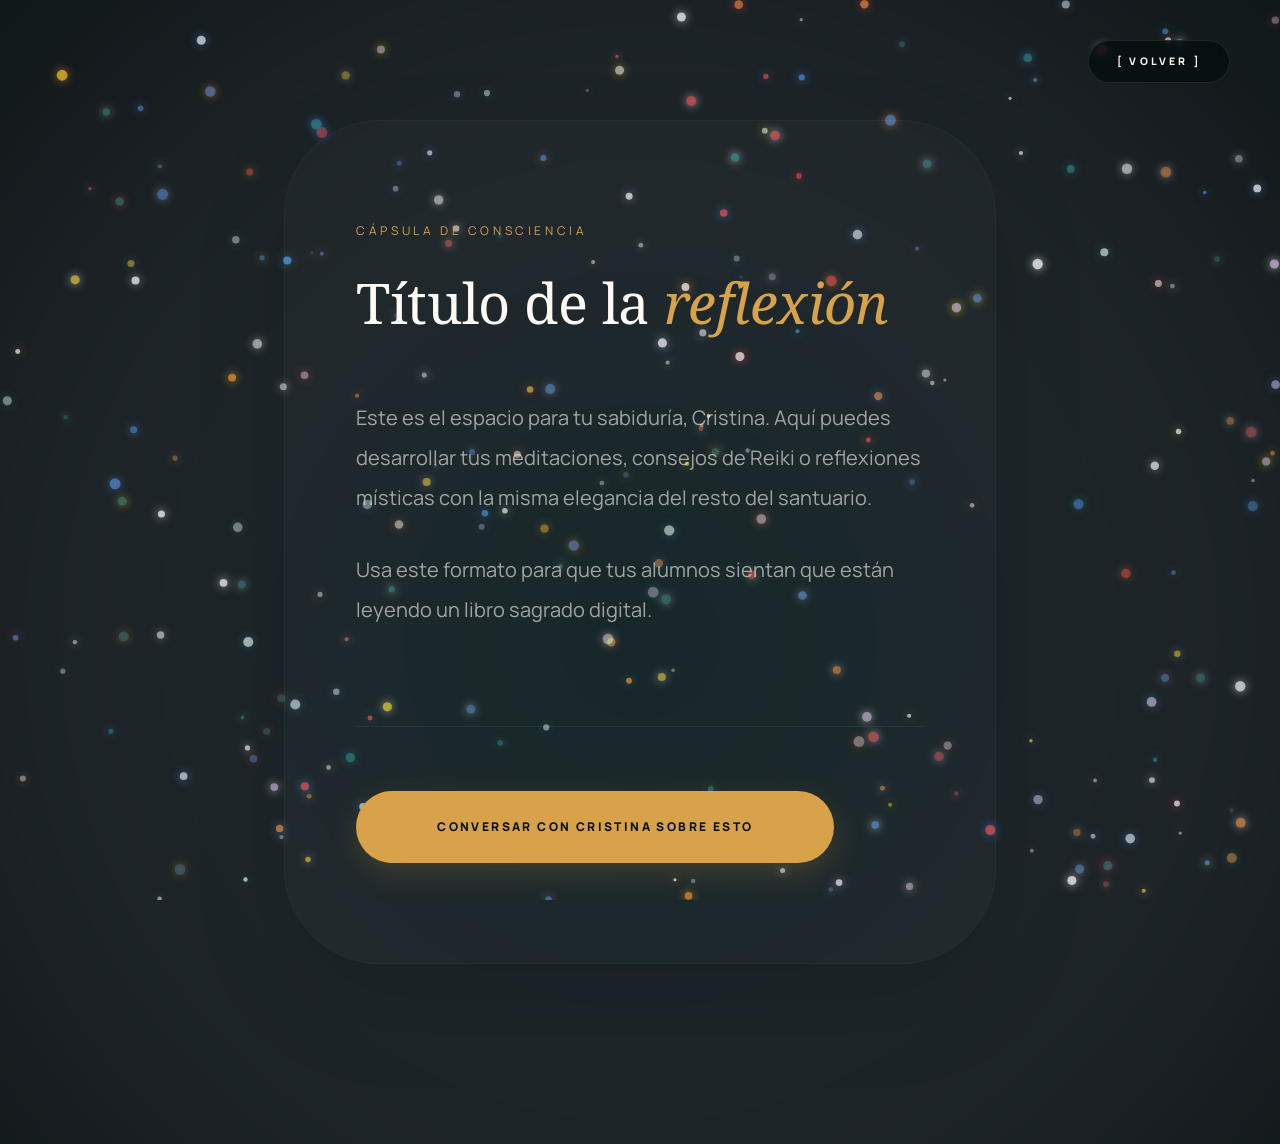
==== capsula-detalle.html @ 937e8484 "feat: initial commit for Yoganesha Digital Sanctuary" ====
<!DOCTYPE html>
<html lang="es">
<head>
    <meta charset="UTF-8">
    <meta name="viewport" content="width=device-width, initial-scale=1.0">
    <title>Cápsula de Consciencia | Detalle | YOGANHESHA</title>
    <link rel="stylesheet" href="style.css?v=61.0">
    <link href="https://fonts.googleapis.com/css2?family=Manrope:wght@600;800&family=Noto+Serif:ital,wght@0,400;0,700;1,400&display=swap" rel="stylesheet">
</head>
<body>
    <div class="aura-nebula"></div>
    <canvas id="aura-particles"></canvas>
    <div class="controls-top">
        <a href="capsulas.html" class="menu-trigger" style="text-decoration: none;"><span>[ Volver ]</span></a>
    </div>

    <main class="section" style="padding-top: 120px;">
        <article class="container-s reveal active" style="opacity: 1; filter: blur(0); transform: translateY(0);">
            <div class="section-plane" style="padding: 100px 10%;">
                <span style="color: var(--accent); font-size: 0.75rem; text-transform: uppercase; letter-spacing: 0.3em; display: block; margin-bottom: 2rem;">Cápsula de Consciencia</span>
                <h1 class="section-title" style="text-align: left; font-size: 3.5rem;">Título de la <span class="accent-text">reflexión</span></h1>
                
                <div style="margin-top: 4rem; text-align: left; font-size: 1.25rem; line-height: 2; color: var(--text-muted);">
                    <p style="margin-bottom: 2rem;">Este es el espacio para tu sabiduría, Cristina. Aquí puedes desarrollar tus meditaciones, consejos de Reiki o reflexiones místicas con la misma elegancia del resto del santuario.</p>
                    <p>Usa este formato para que tus alumnos sientan que están leyendo un libro sagrado digital.</p>
                </div>

                <div style="margin-top: 6rem; border-top: 1px solid rgba(255,255,255,0.05); padding-top: 4rem;">
                    <a href="https://wa.me/56985966922" class="btn-primary">Conversar con Cristina sobre esto</a>
                </div>
            </div>
        </article>
    </main>

    <script src="main.js?v=61.0"></script>
</body>
</html>
---- style.css ----
:root {
    /* ✨ IDENTIDAD YOGANHESHA v51.0 (Monumental Presence) ✨ */
    --primary: #2D8C8C;
    --accent: #D7A24A;
    --aura: #C9B6D9;
    --bg-base: #071010;
    --text-base: #FDF9F4;
    --text-muted: rgba(253, 249, 244, 0.6);
    --blur-base: rgba(7, 16, 16, 0.85);
    --surface: rgba(255, 255, 255, 0.03);
    --glass-bg: rgba(255, 255, 255, 0.015);
    --logo-shadow: 0 0 100px rgba(215, 162, 74, 0.25);
    
    --container-m: 1240px;
    --container-s: 840px;
    --transition: cubic-bezier(0.16, 1, 0.3, 1);
}

:root[data-theme="light"] {
    --bg-base: #FDF9F4;
    --text-base: #071010;
    --text-muted: rgba(7, 16, 16, 0.55);
    --blur-base: rgba(253, 249, 244, 0.9);
    --surface: rgba(255, 255, 255, 0.85);
}

/* 🖼️ RESET & BASE */
* { margin: 0; padding: 0; box-sizing: border-box; -webkit-font-smoothing: antialiased; }

body { background-color: var(--bg-base); color: var(--text-base); font-family: 'Manrope', sans-serif; transition: 0.8s ease; line-height: 1.6; overflow-x: hidden; scroll-behavior: smooth; }

/* 🏔️ UTILITIES */
.container-m { max-width: var(--container-m); margin: 0 auto; padding: 0 5%; }
.container-s { max-width: var(--container-s); margin: 0 auto; padding: 0 5%; }
.accent-text { color: var(--accent); font-style: italic; }
.section-title { font-family: 'Noto Serif', serif; font-size: clamp(2.5rem, 6vw, 4rem); font-weight: 400; line-height: 1.1; margin-bottom: 2.5rem; letter-spacing: -0.01em; text-align: center; }

/* 🎇 CELESTIAL ELEMENTS */
#aura-particles { position: fixed; top: 0; left: 0; width: 100%; height: 100%; pointer-events: none; z-index: 50; }
.aura-nebula { position: fixed; width: 150vw; height: 150vw; left: -25vw; top: -25vw; background: radial-gradient(circle at center, var(--primary) 0%, var(--aura) 40%, transparent 80%); z-index: -1; filter: blur(150px); opacity: 0.15; animation: nebula-drift 30s ease-in-out infinite; }

/* 🏔️ NAVIGATION & PORTAL MENU */
.controls-top { position: fixed; top: 40px; right: 50px; z-index: 2000; display: flex; gap: 15px; }
.theme-switch, .menu-trigger { background: var(--blur-base); backdrop-filter: blur(40px); border: 1px solid rgba(128,128,128,0.2); padding: 12px 28px; border-radius: 500px; cursor: pointer; display: flex; align-items: center; gap: 10px; font-size: 0.65rem; font-weight: 800; text-transform: uppercase; letter-spacing: 0.2rem; color: var(--text-base); transition: 0.5s var(--transition); }

.menu-portal { position: fixed; top: 0; left: 0; width: 100%; height: 100%; background: var(--blur-base); backdrop-filter: blur(50px); z-index: 3000; padding: 100px 10%; display: flex; align-items: center; justify-content: center; transform: translateY(-100%); transition: 1.2s cubic-bezier(0.16, 1, 0.3, 1); }
.menu-portal.active { transform: translateY(0); }
.portal-links { display: flex; flex-direction: column; gap: 30px; text-align: center; }
.portal-links a { font-family: 'Noto Serif', serif; font-size: clamp(3rem, 6vw, 5rem); color: var(--text-base); text-decoration: none; font-style: italic; transition: 0.5s; opacity: 0.4; }
.portal-links a:hover { opacity: 1; color: var(--accent); transform: scale(1.05); }

/* 🏟️ HERO SECTION (MONUMENTAL) */
.hero { min-height: 100vh; display: flex; flex-direction: column; align-items: center; justify-content: center; padding: 120px 5% 60px; text-align: center; position: relative; z-index: 100; }
.hero-content h1 { font-family: 'Noto Serif', serif; font-size: clamp(3.2rem, 11vw, 7.5rem); line-height: 1.05; margin-bottom: 2.5rem; letter-spacing: -0.02em; text-shadow: 0 10px 40px rgba(0,0,0,0.5); }
.hero-subtitle { font-size: 1.25rem !important; line-height: 1.8; color: var(--text-muted); margin-bottom: 4.5rem !important; }

.hero-actions { display: flex; gap: 30px; justify-content: center; flex-wrap: wrap; margin-top: 2rem; }

.btn-primary, .btn-secondary, .btn-whatsapp { display: inline-block; padding: 1.6rem 5rem; border-radius: 500px; text-decoration: none; font-weight: 800; text-transform: uppercase; letter-spacing: 0.2em; font-size: 0.75rem; transition: 0.6s var(--transition); border: 1px solid transparent; }
.btn-primary { background: var(--accent); color: var(--bg-base); box-shadow: 0 10px 30px rgba(215, 162, 74, 0.2); }
.btn-primary:hover { background: var(--text-base); transform: scale(1.05) translateY(-8px); box-shadow: 0 30px 60px rgba(215, 162, 74, 0.4); }

.btn-secondary { background: rgba(255,255,255,0.05); backdrop-filter: blur(20px); border: 1px solid rgba(255,255,255,0.1); color: var(--text-base); }
.btn-secondary:hover { background: rgba(255,255,255,0.15); transform: translateY(-5px); border-color: var(--text-base); }

.btn-whatsapp { border: 2px solid var(--accent); color: var(--accent); background: transparent; padding: 1.6rem 5rem; }
.btn-whatsapp:hover { background: var(--accent); color: var(--bg-base); transform: translateY(-8px); box-shadow: 0 30px 60px rgba(215, 162, 74, 0.2); }

/* 🧘 SECTIONS & PLANES */
.section { padding: 180px 0; position: relative; z-index: 110; }
.section-plane { background: var(--glass-bg); backdrop-filter: blur(40px); border: 1px solid rgba(255,255,255,0.03); border-radius: 6rem; padding: 100px 60px; box-shadow: 0 40px 100px rgba(0,0,0,0.1); position: relative; }

/* 🫂 RESONANCE CAPSULES (Section 6) */
.res-card { background: rgba(255,255,255,0.02); border: 1px solid rgba(255,255,255,0.03); display: flex; align-items: center; gap: 25px; transition: 0.8s var(--transition); }
.res-card:hover { background: rgba(255,255,255,0.08); transform: scale(1.05) translateY(-5px); border-color: var(--accent); }

/* 🧬 TRINITY GRID (Section 5) */
.practices-grid { display: grid; grid-template-columns: repeat(3, 1fr); gap: 30px; margin-top: 3.5rem; }
.practice-card { transition: all 0.6s var(--transition); border: 1px solid rgba(255,255,255,0.03); height: 100%; display: flex; flex-direction: column; align-items: center; padding: 70px 45px !important; }
.practice-card:hover { transform: translateY(-15px); border-color: var(--accent); background: rgba(255,255,255,0.05); }
.p-icon { font-size: 5rem !important; display: block; margin-bottom: 2.5rem !important; transition: 0.8s var(--transition); filter: drop-shadow(0 0 15px currentColor); }
.practice-card:hover .p-icon { transform: rotate(360deg) scale(1.1); }

/* 🌊 TESTIMONIALS MARQUEE */
.marquee-wrapper { width: 100%; overflow: hidden; position: relative; padding: 60px 0; mask-image: linear-gradient(to right, transparent, black 15%, black 85%, transparent); }
.marquee-track { display: flex; width: max-content; animation: marquee-scroll 45s linear infinite; }
.marquee-wrapper:hover .marquee-track { animation-play-state: paused; }
.testimonial-card { background: var(--glass-bg); backdrop-filter: blur(40px); border: 1px solid rgba(255,255,255,0.03); border-radius: 3rem; padding: 40px 50px; width: 500px; margin: 0 20px; color: var(--text-muted); }
@keyframes marquee-scroll { 0% { transform: translateX(0); } 100% { transform: translateX(calc(-500px * 3 - 120px)); } }

/* 🎇 REVEAL LOGIC */
.reveal { opacity: 0; filter: blur(20px); transform: translateY(40px); transition: 1.2s var(--transition); }
.reveal.active { opacity: 1 !important; filter: blur(0) !important; transform: translateY(0) !important; }

/* 🌓 MOBILE ENFORCEMENT */
@media (max-width: 900px) {
    .practices-grid { grid-template-columns: 1fr; }
    .hero-content h1 { font-size: 3.5rem; }
    .practice-card { padding: 40px 25px !important; }
}
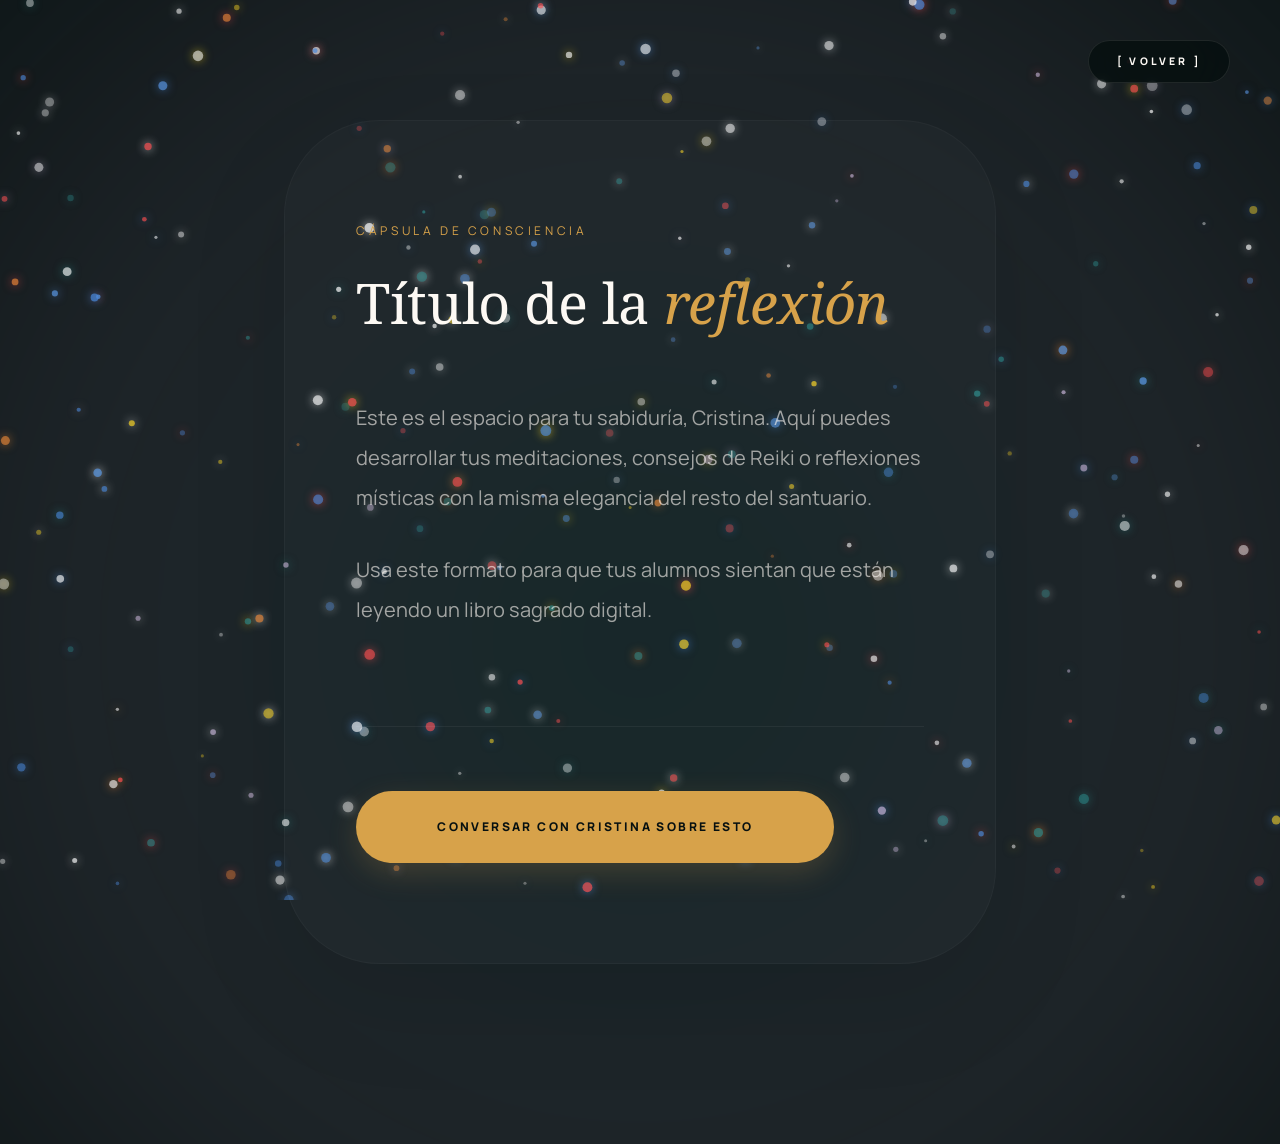
==== commit 43de6688: "feat: update footer with agency link and bump version to v63.0" ====
--- a/capsula-detalle.html
+++ b/capsula-detalle.html
@@ -32,6 +32,6 @@
         </article>
     </main>
 
-    <script src="main.js?v=61.0"></script>
+    <script src="main.js?v=63.0"></script>
 </body>
 </html>
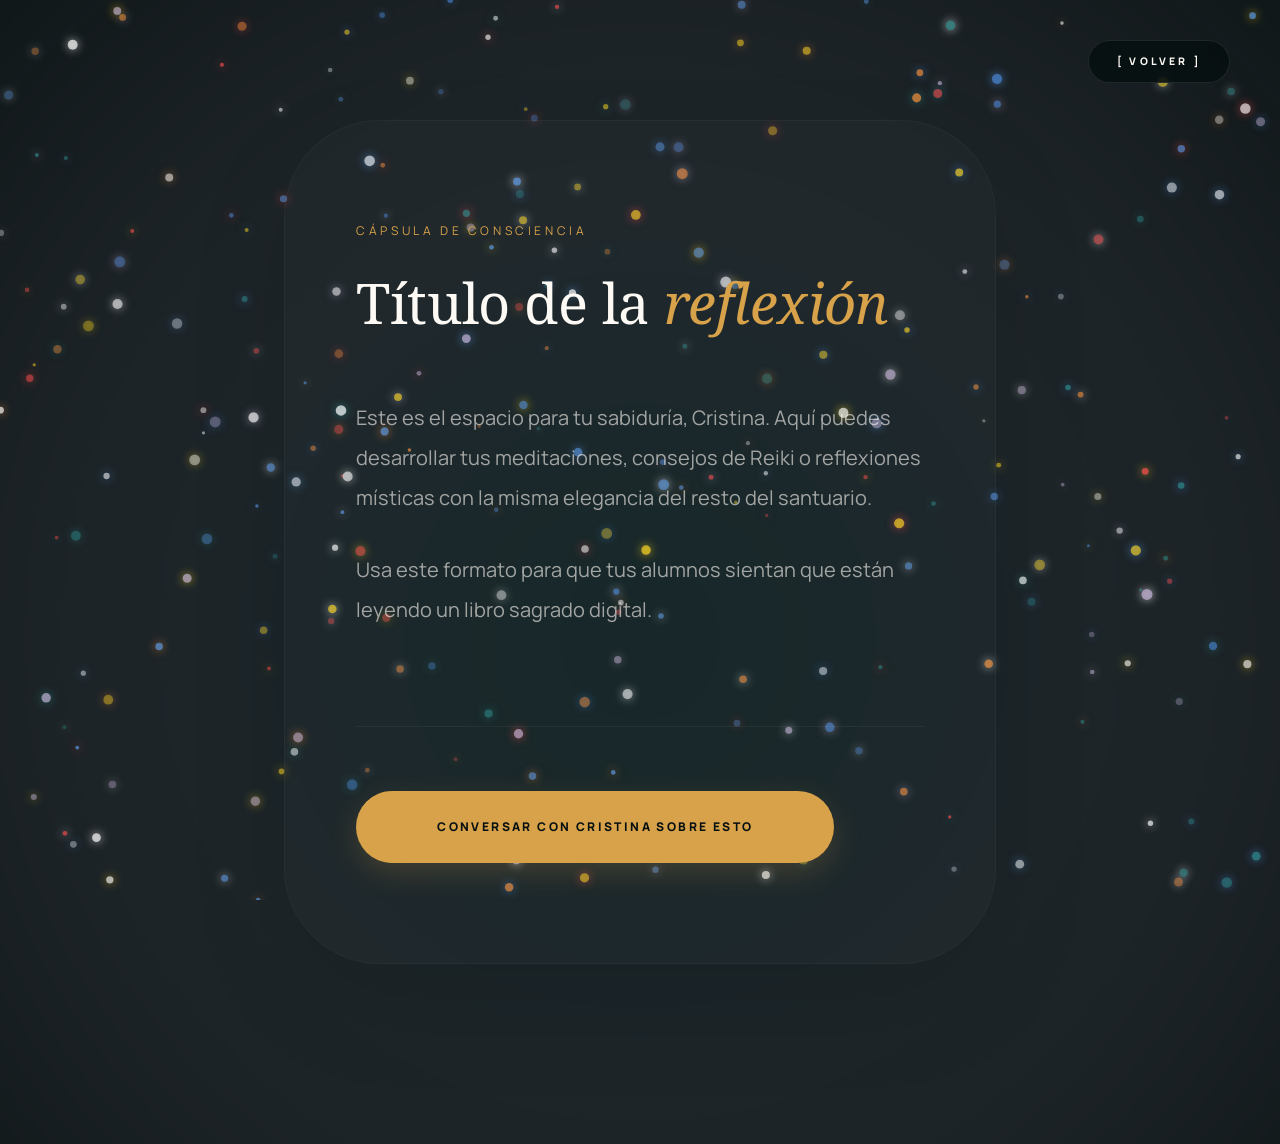
==== commit b1ea06ae: "feat: clean internal links (remove .html and use / for home)" ====
--- a/capsula-detalle.html
+++ b/capsula-detalle.html
@@ -11,7 +11,7 @@
     <div class="aura-nebula"></div>
     <canvas id="aura-particles"></canvas>
     <div class="controls-top">
-        <a href="capsulas.html" class="menu-trigger" style="text-decoration: none;"><span>[ Volver ]</span></a>
+        <a href="capsulas" class="menu-trigger" style="text-decoration: none;"><span>[ Volver ]</span></a>
     </div>
 
     <main class="section" style="padding-top: 120px;">
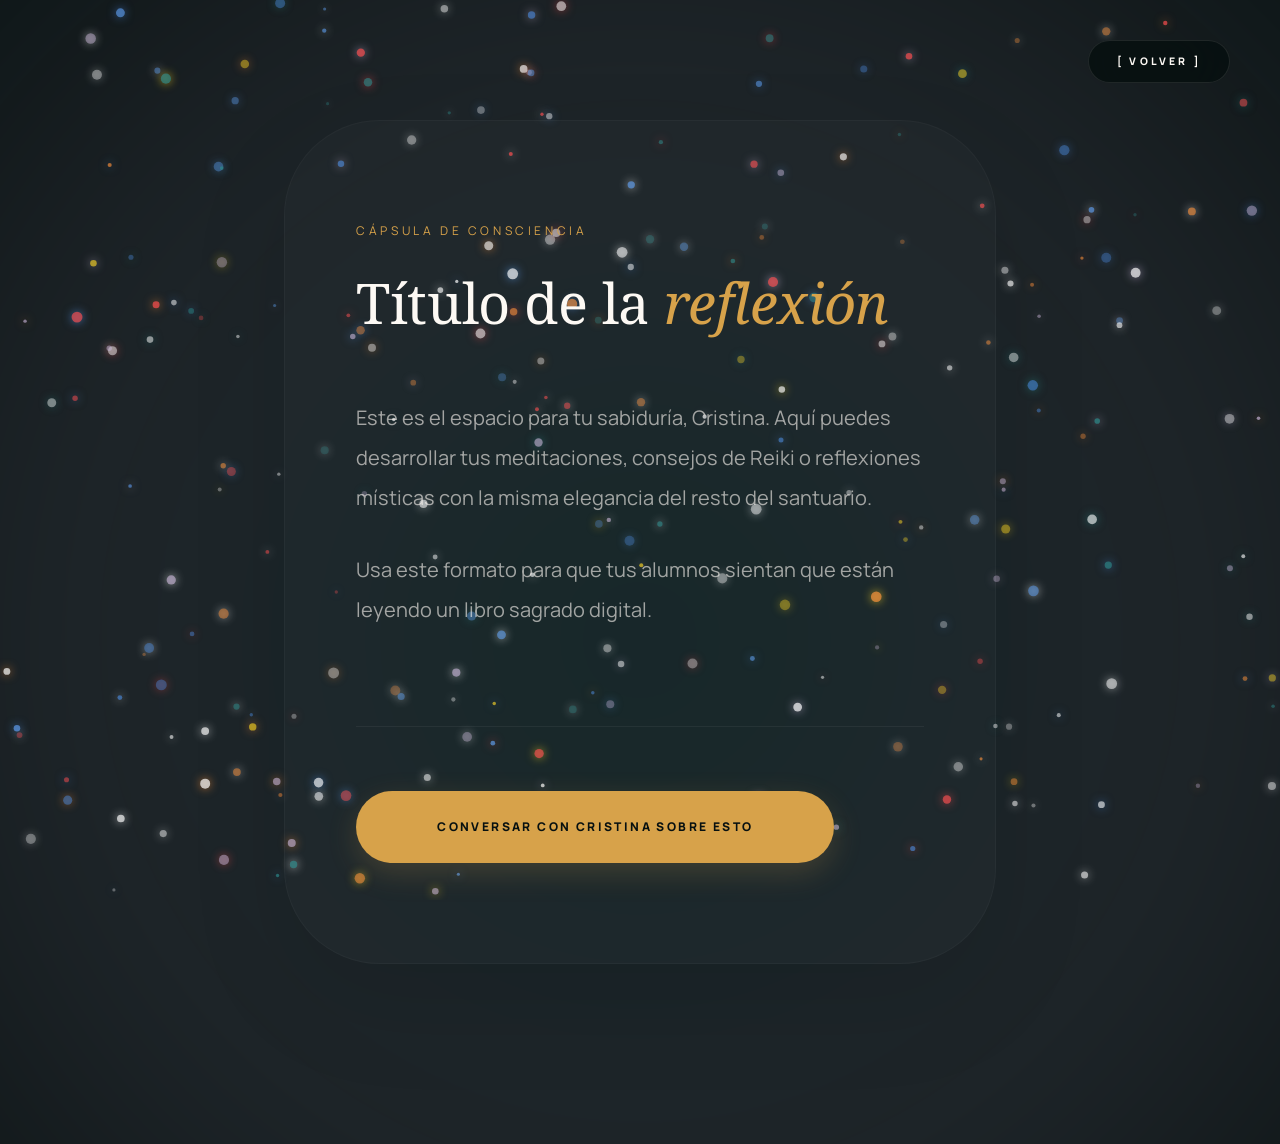
==== commit f90a402a: "chore: increment cache busters to v101.0 to force update" ====
--- a/capsula-detalle.html
+++ b/capsula-detalle.html
@@ -4,7 +4,7 @@
     <meta charset="UTF-8">
     <meta name="viewport" content="width=device-width, initial-scale=1.0">
     <title>Cápsula de Consciencia | Detalle | YOGANHESHA</title>
-    <link rel="stylesheet" href="style.css?v=61.0">
+    <link rel="stylesheet" href="style.css?v=101.0">
     <link href="https://fonts.googleapis.com/css2?family=Manrope:wght@600;800&family=Noto+Serif:ital,wght@0,400;0,700;1,400&display=swap" rel="stylesheet">
 </head>
 <body>
@@ -32,6 +32,6 @@
         </article>
     </main>
 
-    <script src="main.js?v=63.0"></script>
+    <script src="main.js?v=101.0"></script>
 </body>
 </html>
--- a/style.css
+++ b/style.css
@@ -51,7 +51,7 @@
 
 /* 🏟️ HERO SECTION (MONUMENTAL) */
 .hero { min-height: 100vh; display: flex; flex-direction: column; align-items: center; justify-content: center; padding: 120px 5% 60px; text-align: center; position: relative; z-index: 100; }
-.hero-content h1 { font-family: 'Noto Serif', serif; font-size: clamp(3.2rem, 11vw, 7.5rem); line-height: 1.05; margin-bottom: 2.5rem; letter-spacing: -0.02em; text-shadow: 0 10px 40px rgba(0,0,0,0.5); }
+.hero-content h1 { font-family: 'Noto Serif', serif; font-size: clamp(3.2rem, 11vw, 7.5rem); line-height: 1.05; margin-bottom: 2.5rem; letter-spacing: -0.02em; }
 .hero-subtitle { font-size: 1.25rem !important; line-height: 1.8; color: var(--text-muted); margin-bottom: 4.5rem !important; }
 
 .hero-actions { display: flex; gap: 30px; justify-content: center; flex-wrap: wrap; margin-top: 2rem; }
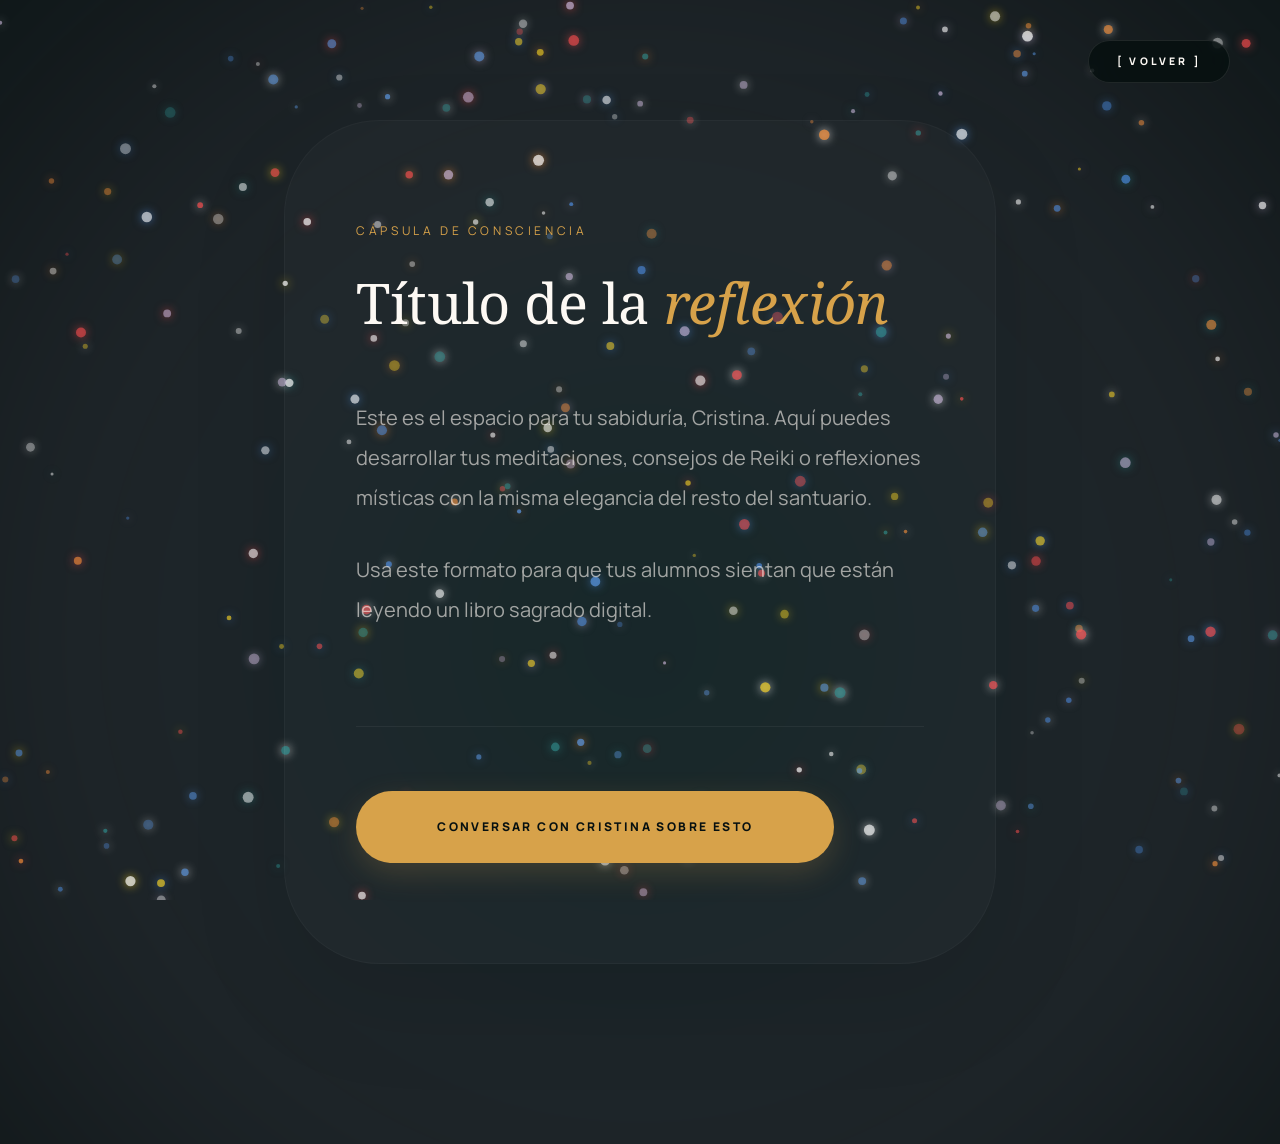
==== commit 9b471632: "chore: increment cache busters to v102.0 to force alignment update" ====
--- a/capsula-detalle.html
+++ b/capsula-detalle.html
@@ -4,7 +4,7 @@
     <meta charset="UTF-8">
     <meta name="viewport" content="width=device-width, initial-scale=1.0">
     <title>Cápsula de Consciencia | Detalle | YOGANHESHA</title>
-    <link rel="stylesheet" href="style.css?v=101.0">
+    <link rel="stylesheet" href="style.css?v=102.0">
     <link href="https://fonts.googleapis.com/css2?family=Manrope:wght@600;800&family=Noto+Serif:ital,wght@0,400;0,700;1,400&display=swap" rel="stylesheet">
 </head>
 <body>
@@ -32,6 +32,6 @@
         </article>
     </main>
 
-    <script src="main.js?v=101.0"></script>
+    <script src="main.js?v=102.0"></script>
 </body>
 </html>
--- a/style.css
+++ b/style.css
@@ -76,7 +76,7 @@
 
 /* 🧬 TRINITY GRID (Section 5) */
 .practices-grid { display: grid; grid-template-columns: repeat(3, 1fr); gap: 30px; margin-top: 3.5rem; }
-.practice-card { transition: all 0.6s var(--transition); border: 1px solid rgba(255,255,255,0.03); height: 100%; display: flex; flex-direction: column; align-items: center; padding: 70px 45px !important; }
+.practice-card { transition: all 0.6s var(--transition); border: 1px solid rgba(255,255,255,0.03); height: 100%; display: flex; flex-direction: column; align-items: center; justify-content: flex-start; text-align: center; padding: 70px 45px !important; }
 .practice-card:hover { transform: translateY(-15px); border-color: var(--accent); background: rgba(255,255,255,0.05); }
 .p-icon { font-size: 5rem !important; display: block; margin-bottom: 2.5rem !important; transition: 0.8s var(--transition); filter: drop-shadow(0 0 15px currentColor); }
 .practice-card:hover .p-icon { transform: rotate(360deg) scale(1.1); }
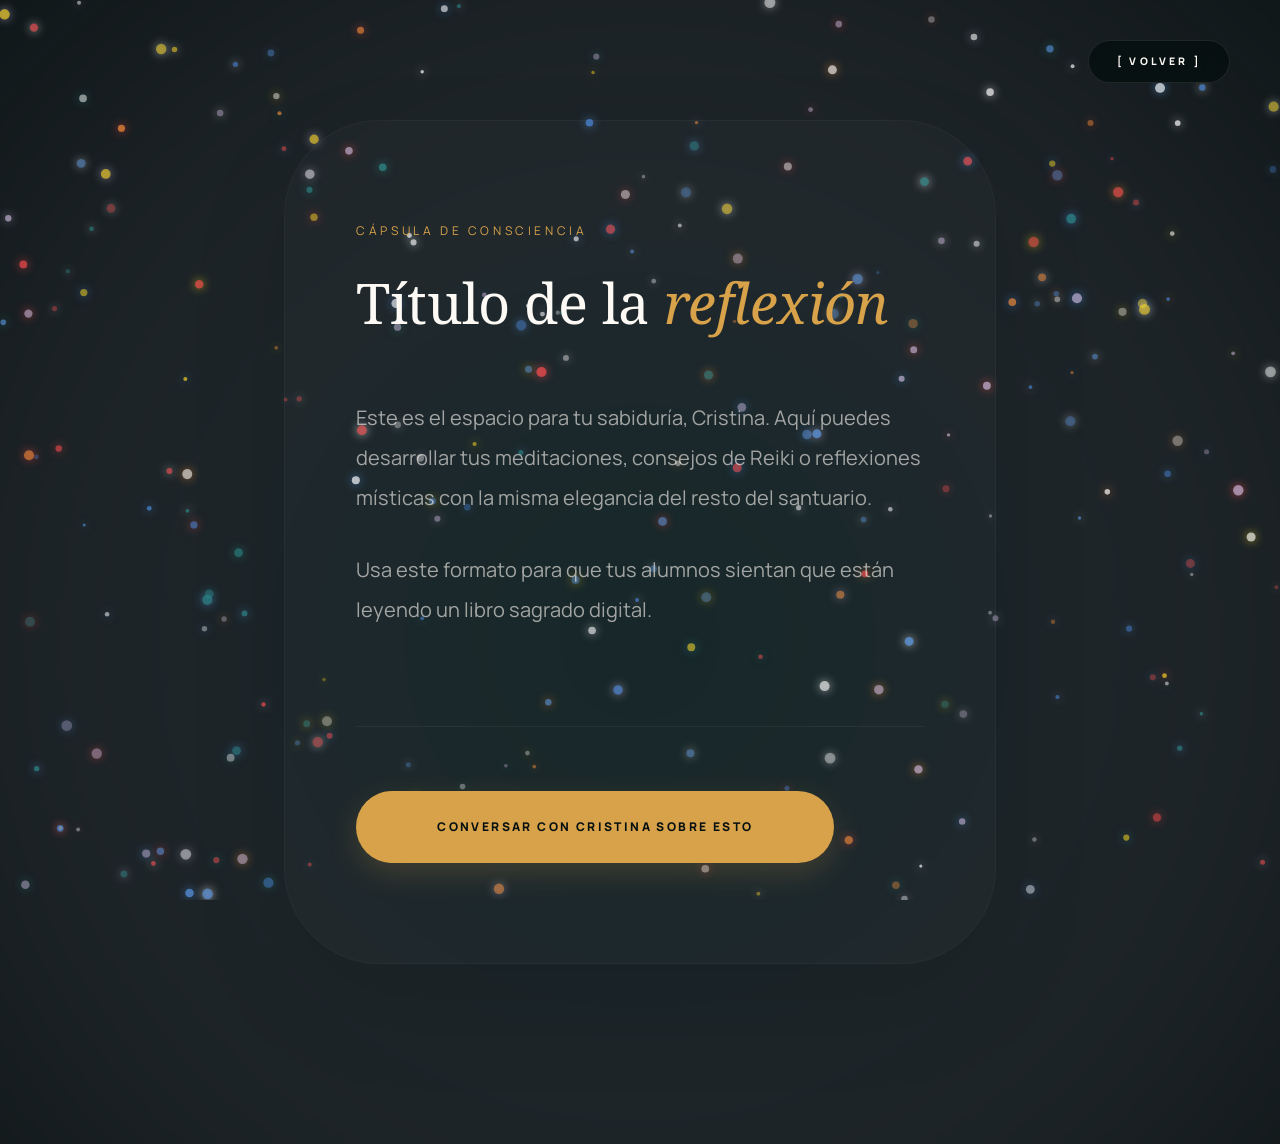
==== commit 11fe47dc: "brand: update footer branding to Y O G A N E S H A" ====
--- a/capsula-detalle.html
+++ b/capsula-detalle.html
@@ -3,7 +3,7 @@
 <head>
     <meta charset="UTF-8">
     <meta name="viewport" content="width=device-width, initial-scale=1.0">
-    <title>Cápsula de Consciencia | Detalle | YOGANHESHA</title>
+    <title>Cápsula de Consciencia | Detalle | YOGANESA</title>
     <link rel="stylesheet" href="style.css?v=102.0">
     <link href="https://fonts.googleapis.com/css2?family=Manrope:wght@600;800&family=Noto+Serif:ital,wght@0,400;0,700;1,400&display=swap" rel="stylesheet">
 </head>
--- a/style.css
+++ b/style.css
@@ -98,3 +98,14 @@
     .hero-content h1 { font-size: 3.5rem; }
     .practice-card { padding: 40px 25px !important; }
 }
+
+/* 🕯️ LUMINOUS JOURNEY THEME (About Me Page) */
+.luminous-journey { background: radial-gradient(circle at center, #FFFFFF 0%, #FAF8F6 100%) !important; color: #4A4A4A !important; }
+.luminous-journey .section-title, .luminous-journey h1, .luminous-journey h2, .luminous-journey h3 { color: #1A1A1A !important; }
+.luminous-journey .accent-text { color: var(--accent) !important; }
+.luminous-journey .section-plane { background: #FFFFFF !important; border-color: rgba(215, 162, 74, 0.1) !important; box-shadow: 0 40px 100px rgba(215, 162, 74, 0.05) !important; }
+.luminous-journey .story-text p, .luminous-journey .narrative p { color: #555555 !important; }
+.luminous-journey .sacred { background: #FDFBF8 !important; }
+.luminous-journey .final-monument { border-color: rgba(215, 162, 74, 0.15) !important; }
+.luminous-journey a:not(.btn-primary) { color: #555555 !important; }
+.luminous-journey blockquote, .luminous-journey .highlight p { color: #2D2D2D !important; }
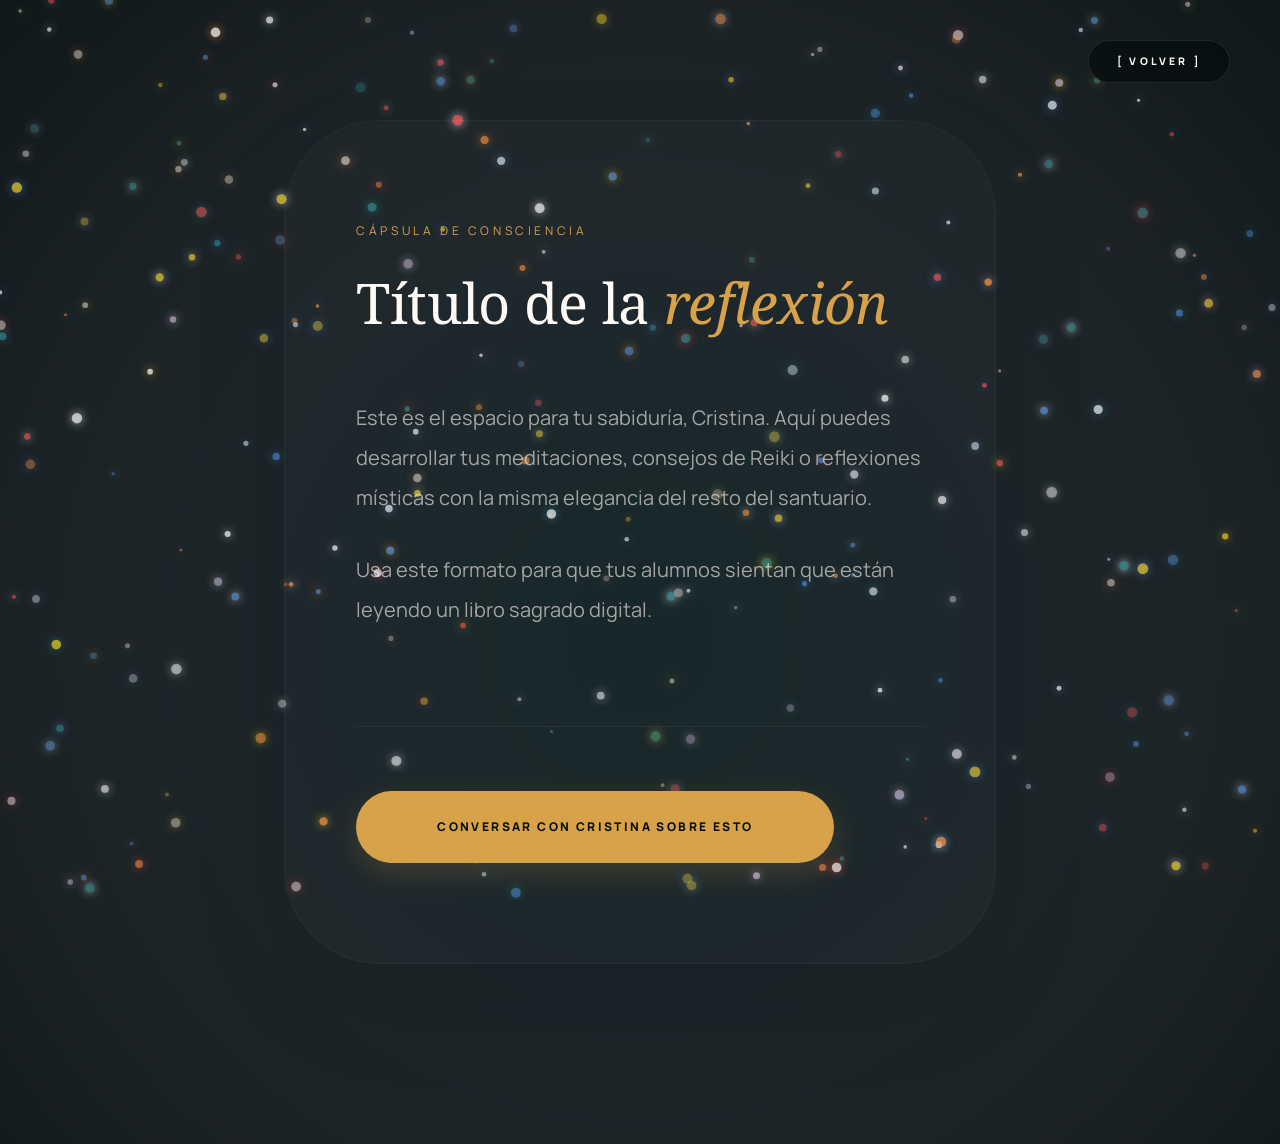
==== commit 61796371: "brand: finalize footer branding with specific spacing and H casing" ====
--- a/capsula-detalle.html
+++ b/capsula-detalle.html
@@ -3,7 +3,7 @@
 <head>
     <meta charset="UTF-8">
     <meta name="viewport" content="width=device-width, initial-scale=1.0">
-    <title>Cápsula de Consciencia | Detalle | YOGANESA</title>
+    <title>Cápsula de Consciencia | Detalle | YOGANEShA</title>
     <link rel="stylesheet" href="style.css?v=102.0">
     <link href="https://fonts.googleapis.com/css2?family=Manrope:wght@600;800&family=Noto+Serif:ital,wght@0,400;0,700;1,400&display=swap" rel="stylesheet">
 </head>
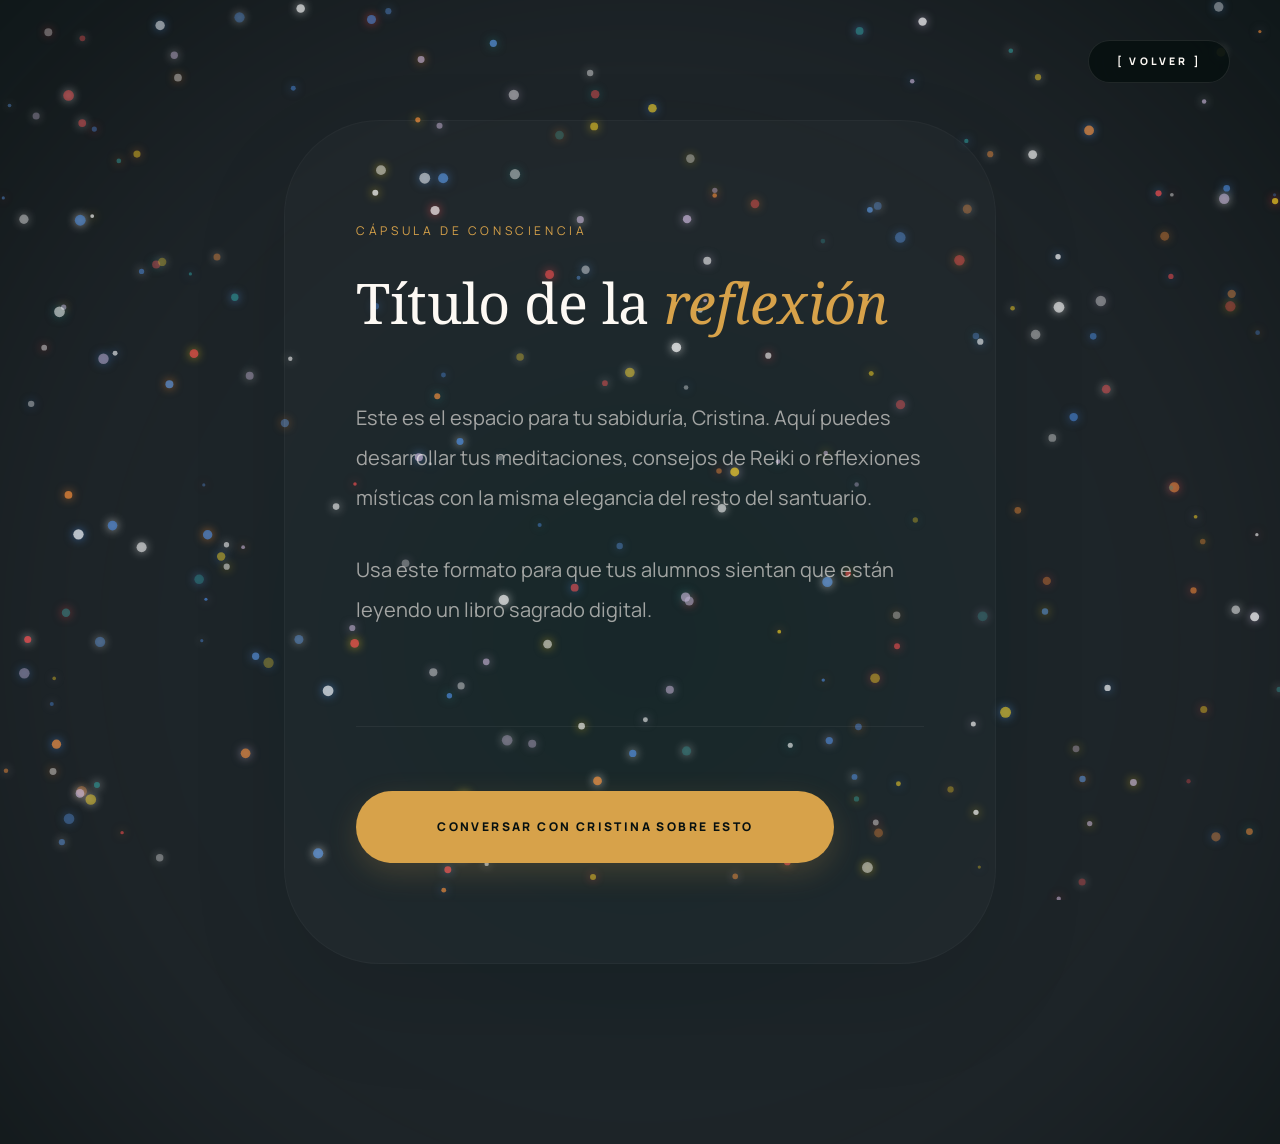
==== commit 483775b5: "brand: fix branding typo to YOGANESHA all-caps" ====
--- a/capsula-detalle.html
+++ b/capsula-detalle.html
@@ -3,7 +3,7 @@
 <head>
     <meta charset="UTF-8">
     <meta name="viewport" content="width=device-width, initial-scale=1.0">
-    <title>Cápsula de Consciencia | Detalle | YOGANEShA</title>
+    <title>Cápsula de Consciencia | Detalle | YOGANESHA</title>
     <link rel="stylesheet" href="style.css?v=102.0">
     <link href="https://fonts.googleapis.com/css2?family=Manrope:wght@600;800&family=Noto+Serif:ital,wght@0,400;0,700;1,400&display=swap" rel="stylesheet">
 </head>
